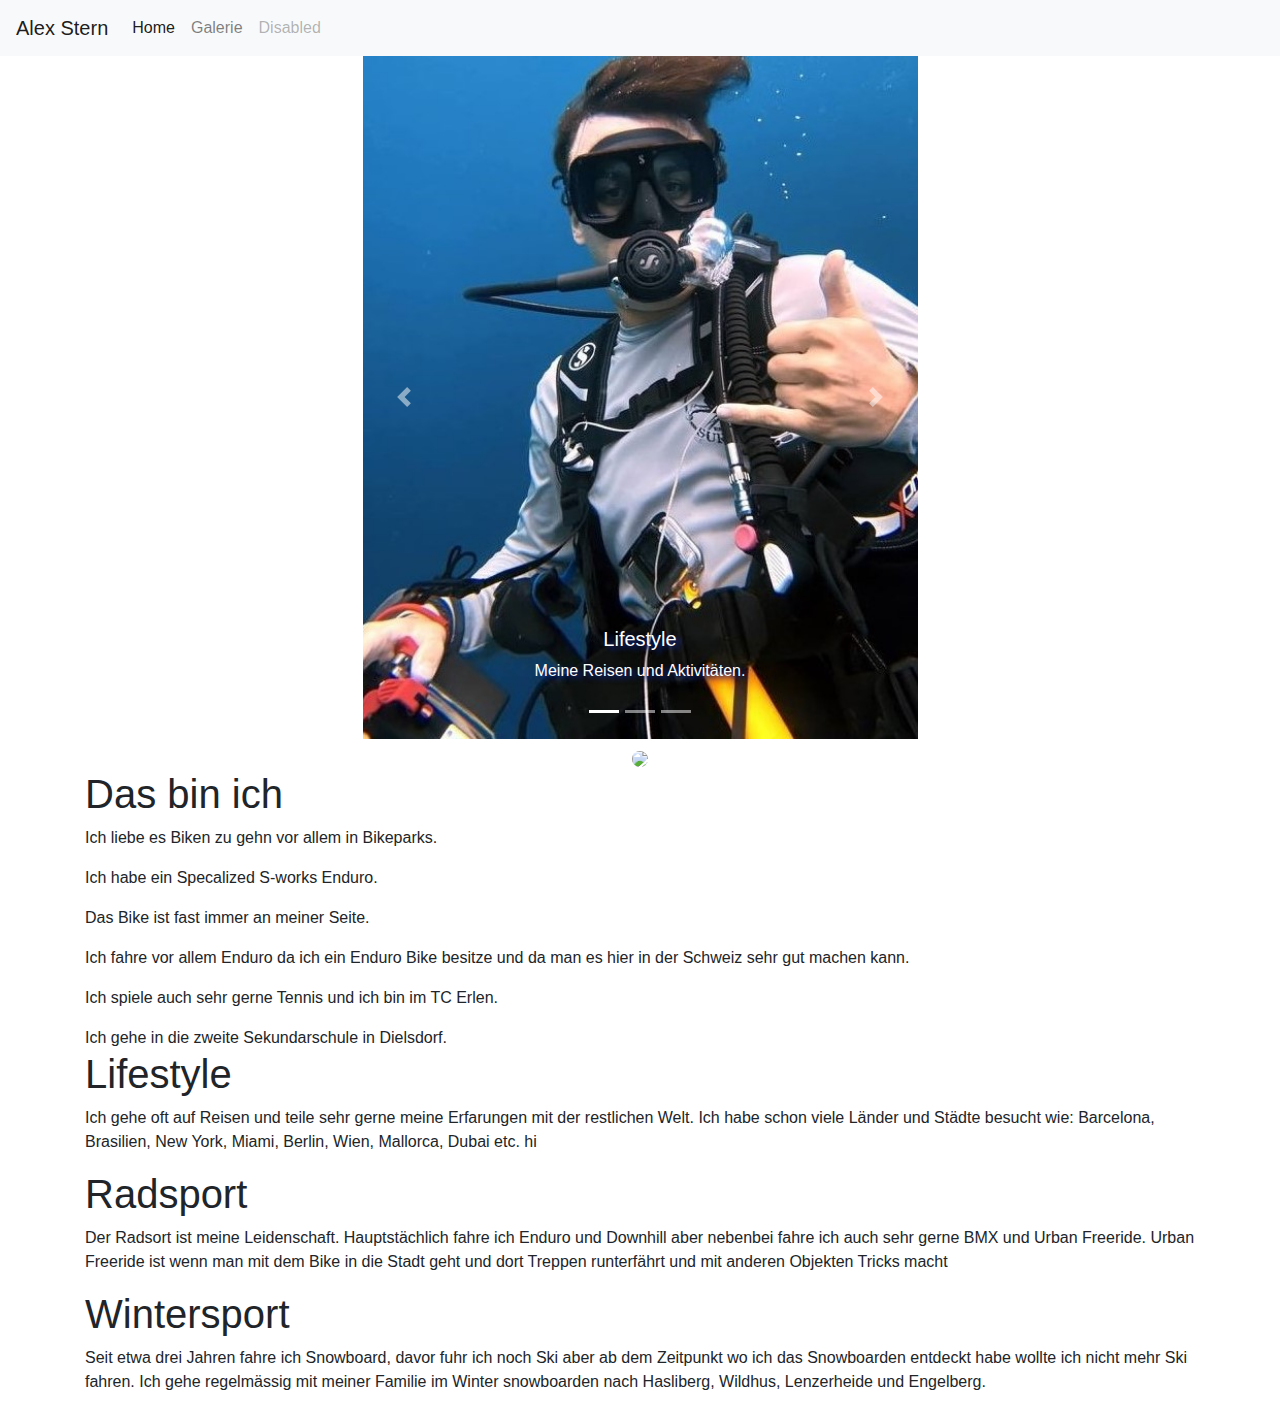
==== index.html @ 7ede4b69 "Updated Pictures" ====
<!DOCTYPE html>
<html>

<head>

    <title>Alex Stern</title>

    <meta charset="UTF-8">
    <meta name="viewport" content="width=device-width, initial-scale=1, shrink-to-fit=no">


    <link rel="stylesheet" href="./styles.css">
    <link rel="stylesheet" href="https://stackpath.bootstrapcdn.com/bootstrap/4.3.1/css/bootstrap.min.css" integrity="sha384-ggOyR0iXCbMQv3Xipma34MD+dH/1fQ784/j6cY/iJTQUOhcWr7x9JvoRxT2MZw1T"
        crossorigin="anonymous">
        <link rel="stylesheet" href="https://cdnjs.cloudflare.com/ajax/libs/font-awesome/5.11.2/css/all.css" integrity="sha256-46qynGAkLSFpVbEBog43gvNhfrOj+BmwXdxFgVK/Kvc=" crossorigin="anonymous" />
</head>

<body lang="de_CH">
    <nav class="navbar navbar-expand-lg navbar-light bg-light">
        <a class="navbar-brand" href="index.html">Alex Stern</a>
        <button class="navbar-toggler" type="button" data-toggle="collapse" data-target="#navbarSupportedContent"
            aria-controls="navbarSupportedContent" aria-expanded="false" aria-label="Toggle navigation" onclick="">
            <span class="navbar-toggler-icon"></span>
        </button>

        <div class="collapse navbar-collapse" id="navbarSupportedContent">
            <ul class="navbar-nav mr-auto">
                <li class="nav-item active">
                    <a class="nav-link" href="index.html">Home <span class="sr-only">(current)</span></a>
                </li>
                <li class="nav-item">
                    <a class="nav-link" href="gallery.html">Galerie</a>
                </li>

                <li class="nav-item">
                    <a class="nav-link disabled" href="#" tabindex="-1" aria-disabled="true">Disabled</a>
                </li>
            </ul>

        </div>
    </nav>

    <div class="container my-background">
        <div class="bd-example text-center">
            <div id="carouselExampleCaptions" class="carousel slide" data-ride="carousel">
                <ol class="carousel-indicators">
                    <li data-target="#carouselExampleCaptions" data-slide-to="0" class="active"></li>
                    <li data-target="#carouselExampleCaptions" data-slide-to="1"></li>
                    <li data-target="#carouselExampleCaptions" data-slide-to="2"></li>
                </ol>
                <div class="carousel-inner">
                    <div class="carousel-item active">
                        <a href="#bitsch" class="cursor-effect cursor-effect-bitsch audio-bitsch">
                            <img src="img/Tauchen1.jpg" class="d-block w-100" alt="...">
                            <div class="carousel-caption d-none d-md-block">
                                <h5>Lifestyle</h5>
                                <p>Meine Reisen und Aktivitäten.</p>
                            </div>
                        </a>
                    </div>
                    <div class="carousel-item">
                        <a href="#radsport" class="cursor-effect cursor-effect-velo">
                            <img src="img/Tauchen2.jpg" class="d-block w-100" alt="...">
                            <div class="carousel-caption d-none d-md-block">
                                <h5>Radsport</h5>
                                <p>Alles rund um das Biken.</p>
                            </div>
                        </a>

                    </div>
                    <div class="carousel-item">
                        <a href="#Wintersprot" class="cursor-effect cursor-effect-snow audio-snow">
                            <img src="img/Bild-Swisscom (1).jpg" class="d-block w-100" alt="...">
                            <div class="carousel-caption d-none d-md-block">
                                <h5>Wintersport</h5>
                                <p>Meine Aktivitäten im Wintersport.</p>
                            </div>
                        </a>
                    </div>

                </div>
                <a class="carousel-control-prev" href="#carouselExampleCaptions" role="button" data-slide="prev">
                    <span class="carousel-control-prev-icon" aria-hidden="true"></span>
                    <span class="sr-only">Previous</span>
                </a>
                <a class="carousel-control-next" href="#carouselExampleCaptions" role="button" data-slide="next">
                    <span class="carousel-control-next-icon" aria-hidden="true"></span>
                    <span class="sr-only">Next</span>
                </a>
            </div>
        </div>
        <div class="row">
            <div class="col-sm-12 text-center">
                <img src="https://www.instagram.com/p/B3MrcWUBjOc/media?size=l" class="rounded-circle" style="width: 80%; max-width: 250px" />
            </div>
        </div>

        <div class="row">
            <div class="col-sm">
                <h1>Das bin ich</h1>
                <p class="style1">Ich liebe es Biken zu gehn vor allem in Bikeparks.</p>
                <p>Ich habe ein Specalized S-works Enduro. </p>
                <p>Das Bike ist fast immer an meiner Seite.</p>
                <p>Ich fahre vor allem Enduro da ich ein Enduro Bike besitze und da man es hier in der Schweiz sehr gut machen kann.
        
                </p>
                <p>Ich spiele auch sehr gerne Tennis und ich bin im TC Erlen.
                </p>
                Ich gehe in die zweite Sekundarschule in Dielsdorf.

            </div>
        </div>
        <div class="row">
            <div id="bitsch" class="col-sm">
                <h1>Lifestyle</h1>
                <p>Ich gehe oft auf Reisen und teile sehr gerne meine Erfarungen mit der restlichen Welt. Ich habe schon viele Länder und Städte besucht wie: Barcelona, Brasilien, New York, Miami, Berlin, Wien, Mallorca, Dubai etc.
                    hi </p>
            </div>
        </div>
        <div class="row">
            <div id="radsport" class="col-sm">
                <h1>Radsport</h1>
                <p>Der Radsort ist meine Leidenschaft. Hauptstächlich fahre ich Enduro und Downhill aber nebenbei fahre
                    ich auch sehr gerne BMX und Urban Freeride. Urban Freeride ist wenn man mit dem Bike in die Stadt
                    geht und dort Treppen runterfährt und mit anderen Objekten Tricks macht</p>
            </div>
        </div>
        <div class="row">
            <div id="Wintersprot" class="col-sm">
                <h1>Wintersport</h1>
                <p>Seit etwa drei Jahren fahre ich Snowboard, davor fuhr ich noch Ski aber ab dem Zeitpunkt wo ich
                    das Snowboarden entdeckt habe wollte ich nicht mehr Ski fahren. Ich gehe regelmässig mit meiner
                    Familie im Winter snowboarden nach Hasliberg, Wildhus, Lenzerheide und Engelberg.</p>
            </div>
        </div>

        <div class="row">
            <div class="col-sm-12 icon-links">
                <a target="_blank" href="https://www.instagram.com/mtb_alexstern/?hl=de"><i class="fab fa-instagram"></i></a>
                <a target="_blank" href="https://github.com/Grasi-code/mywebsite"><i class="fab fa-github"></i></a>
                <a target="_blank" href="mailto:alexanderstern776@gmail.com"><i class="far fa-envelope"></i></a>
                <a target="_blank" href="https://www.youtube.com/channel/UCER7RcJEV-QiPdqMt9QF3NQ"><i class="fab fa-youtube"></i></a>
                <a target="_blank" href="https://my.playstation.com/profile/grasitube"><i class="fab fa-playstation"></i></a>
                <a target="_blank" href="https://linkedin.com/in/alexander-stern-9b239019b"><i class="fab fa-linkedin"></i></a>
            </div>
        </div>
    </div>

    

    <script src="https://code.jquery.com/jquery-3.4.1.min.js" integrity="sha256-CSXorXvZcTkaix6Yvo6HppcZGetbYMGWSFlBw8HfCJo="
        crossorigin="anonymous"></script>

    <script src="https://cdnjs.cloudflare.com/ajax/libs/popper.js/1.14.7/umd/popper.min.js" integrity="sha384-UO2eT0CpHqdSJQ6hJty5KVphtPhzWj9WO1clHTMGa3JDZwrnQq4sF86dIHNDz0W1"
        crossorigin="anonymous"></script>
    <script src="https://stackpath.bootstrapcdn.com/bootstrap/4.3.1/js/bootstrap.min.js" integrity="sha384-JjSmVgyd0p3pXB1rRibZUAYoIIy6OrQ6VrjIEaFf/nJGzIxFDsf4x0xIM+B07jRM"
        crossorigin="anonymous"></script>

    <script src="script.js"></script>

</body>

</html>
---- styles.css ----
body {
    background-image: url("https://image.redbull.com/rbcom/010/2016-04-08/1331787492680_8/0012/0/0/173/3456/2938/1150/1/gwin-puts-the-yt-tues-through-its-paces-in-socal.jpg");

    background-repeat: repeat-x;
    background-size: cover;
  
    font-family: 'Segoe UI', Tahoma, Geneva, Verdana, sans-serif;

    min-height: 100vh;
    margin: 0;
}

.page {
    margin-right: 10vw;
    margin-left: 10vw;
    background-color: rgba(255, 255, 255, 0.85);
    padding: 20px;
    min-width: 200px;
}

.my-background
{
    background-color: rgba(255, 255, 255, 0.85)
}

#carouselExampleCaptions {
    width: 50%;
    display: inline-block;
}

.carousel-caption {
    text-shadow: 5px 3px 5px rgb(13, 37, 146) ;
}

.icon-links {
    font-size: 48px;
    text-align: center;
    text-decoration: none;
}

.icon-links a:hover {
    color:blue;
}
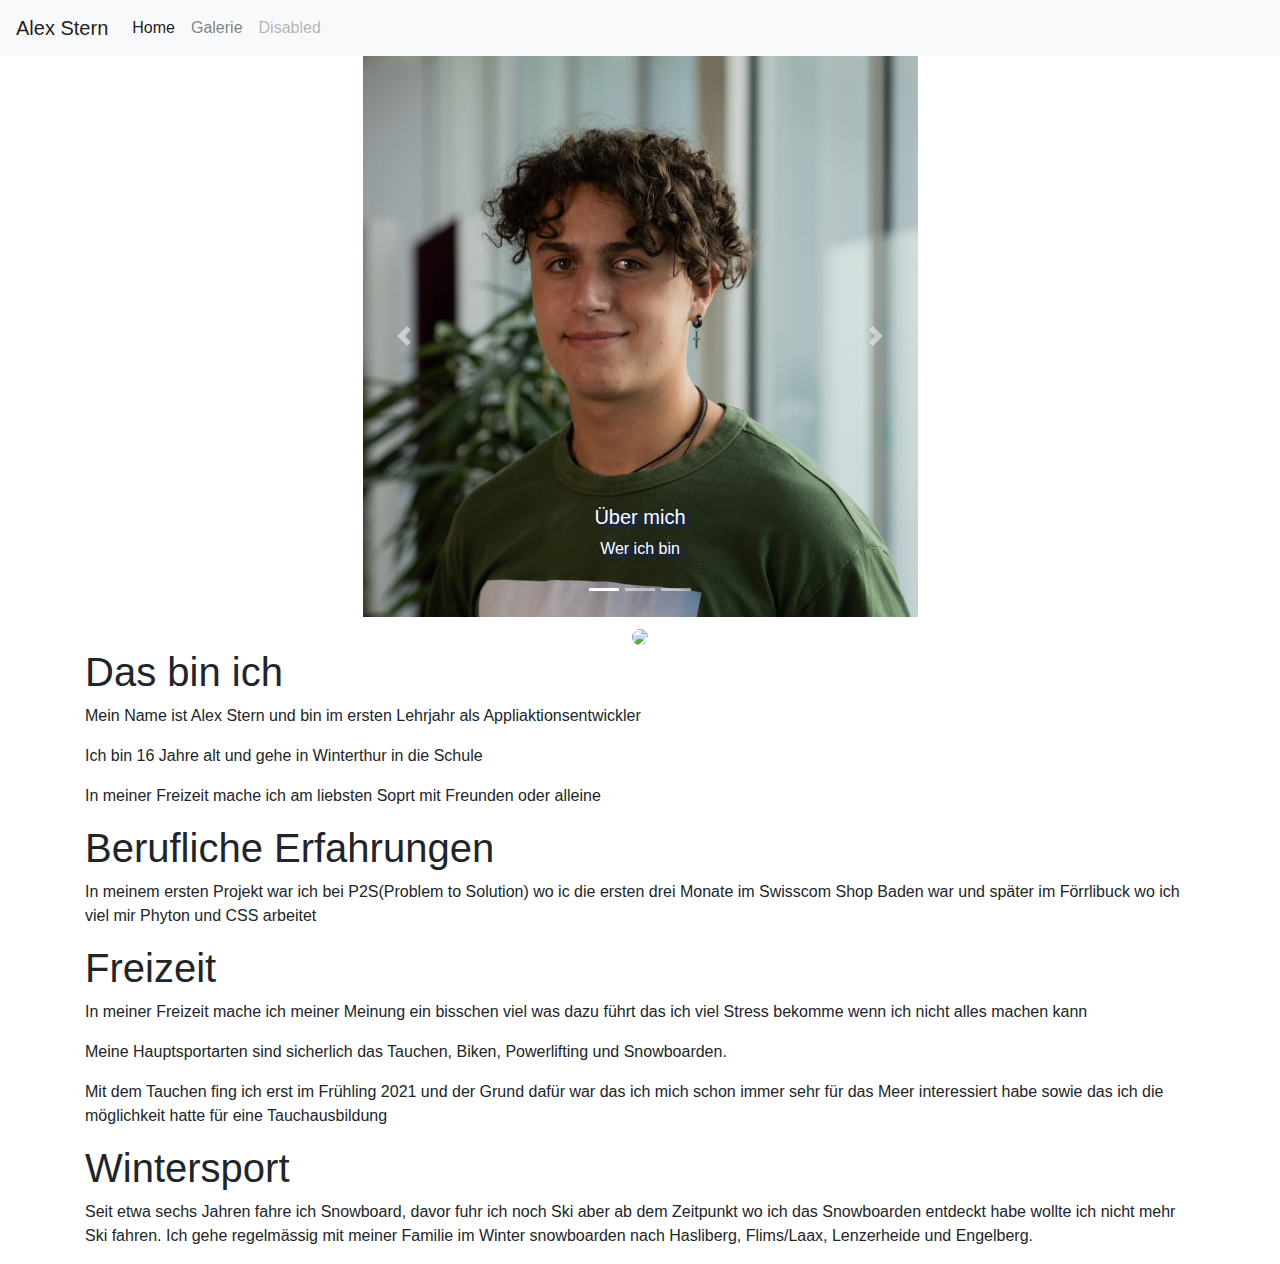
==== commit 5b1c7eaf: "Text update" ====
--- a/index.html
+++ b/index.html
@@ -51,10 +51,10 @@
                 <div class="carousel-inner">
                     <div class="carousel-item active">
                         <a href="#bitsch" class="cursor-effect cursor-effect-bitsch audio-bitsch">
-                            <img src="img/Tauchen1.jpg" class="d-block w-100" alt="...">
+                            <img src="img/thumbnail (2).jfif" class="d-block w-100" alt="...">
                             <div class="carousel-caption d-none d-md-block">
-                                <h5>Lifestyle</h5>
-                                <p>Meine Reisen und Aktivitäten.</p>
+                                <h5>Über mich</h5>
+                                <p>Wer ich bin</p>
                             </div>
                         </a>
                     </div>
@@ -62,8 +62,8 @@
                         <a href="#radsport" class="cursor-effect cursor-effect-velo">
                             <img src="img/Tauchen2.jpg" class="d-block w-100" alt="...">
                             <div class="carousel-caption d-none d-md-block">
-                                <h5>Radsport</h5>
-                                <p>Alles rund um das Biken.</p>
+                                <h5>Berufliche Erfarungen</h5>
+                                <p>Projekte und erfahrunegn</p>
                             </div>
                         </a>
 
@@ -72,8 +72,8 @@
                         <a href="#Wintersprot" class="cursor-effect cursor-effect-snow audio-snow">
                             <img src="img/Bild-Swisscom (1).jpg" class="d-block w-100" alt="...">
                             <div class="carousel-caption d-none d-md-block">
-                                <h5>Wintersport</h5>
-                                <p>Meine Aktivitäten im Wintersport.</p>
+                                <h5>Freizeit</h5>
+                                <p>Meine Aktivitäten in meiner Freizeit</p>
                             </div>
                         </a>
                     </div>
@@ -98,39 +98,33 @@
         <div class="row">
             <div class="col-sm">
                 <h1>Das bin ich</h1>
-                <p class="style1">Ich liebe es Biken zu gehn vor allem in Bikeparks.</p>
-                <p>Ich habe ein Specalized S-works Enduro. </p>
-                <p>Das Bike ist fast immer an meiner Seite.</p>
-                <p>Ich fahre vor allem Enduro da ich ein Enduro Bike besitze und da man es hier in der Schweiz sehr gut machen kann.
-        
-                </p>
-                <p>Ich spiele auch sehr gerne Tennis und ich bin im TC Erlen.
-                </p>
-                Ich gehe in die zweite Sekundarschule in Dielsdorf.
+                <p class="style1">Mein Name ist Alex Stern und bin im ersten Lehrjahr als Appliaktionsentwickler</p>
+                <p>Ich bin 16 Jahre alt und gehe in Winterthur in die Schule</p>
+                <p>In meiner Freizeit mache ich am liebsten Soprt mit Freunden oder alleine</p>
+                <p></p>
 
             </div>
         </div>
         <div class="row">
             <div id="bitsch" class="col-sm">
-                <h1>Lifestyle</h1>
-                <p>Ich gehe oft auf Reisen und teile sehr gerne meine Erfarungen mit der restlichen Welt. Ich habe schon viele Länder und Städte besucht wie: Barcelona, Brasilien, New York, Miami, Berlin, Wien, Mallorca, Dubai etc.
-                    hi </p>
+                <h1>Berufliche Erfahrungen</h1>
+                <p>In meinem ersten Projekt war ich bei P2S(Problem to Solution) wo ic die ersten drei Monate im Swisscom Shop Baden war und später im Förrlibuck wo ich viel mir Phyton und CSS arbeitet</p>
             </div>
         </div>
         <div class="row">
             <div id="radsport" class="col-sm">
-                <h1>Radsport</h1>
-                <p>Der Radsort ist meine Leidenschaft. Hauptstächlich fahre ich Enduro und Downhill aber nebenbei fahre
-                    ich auch sehr gerne BMX und Urban Freeride. Urban Freeride ist wenn man mit dem Bike in die Stadt
-                    geht und dort Treppen runterfährt und mit anderen Objekten Tricks macht</p>
+                <h1>Freizeit</h1>
+                <p>In meiner Freizeit mache ich meiner Meinung ein bisschen viel was dazu führt das ich viel Stress bekomme wenn ich nicht alles machen kann</p>
+                <p>Meine Hauptsportarten sind sicherlich das Tauchen, Biken, Powerlifting und Snowboarden.</p>
+                <p>Mit dem Tauchen fing ich erst im Frühling 2021 und der Grund dafür war das ich  mich schon immer sehr für das Meer interessiert habe sowie das ich die möglichkeit hatte für eine Tauchausbildung</p>
             </div>
         </div>
         <div class="row">
             <div id="Wintersprot" class="col-sm">
                 <h1>Wintersport</h1>
-                <p>Seit etwa drei Jahren fahre ich Snowboard, davor fuhr ich noch Ski aber ab dem Zeitpunkt wo ich
+                <p>Seit etwa sechs Jahren fahre ich Snowboard, davor fuhr ich noch Ski aber ab dem Zeitpunkt wo ich
                     das Snowboarden entdeckt habe wollte ich nicht mehr Ski fahren. Ich gehe regelmässig mit meiner
-                    Familie im Winter snowboarden nach Hasliberg, Wildhus, Lenzerheide und Engelberg.</p>
+                    Familie im Winter snowboarden nach Hasliberg, Flims/Laax, Lenzerheide und Engelberg.</p>
             </div>
         </div>
 
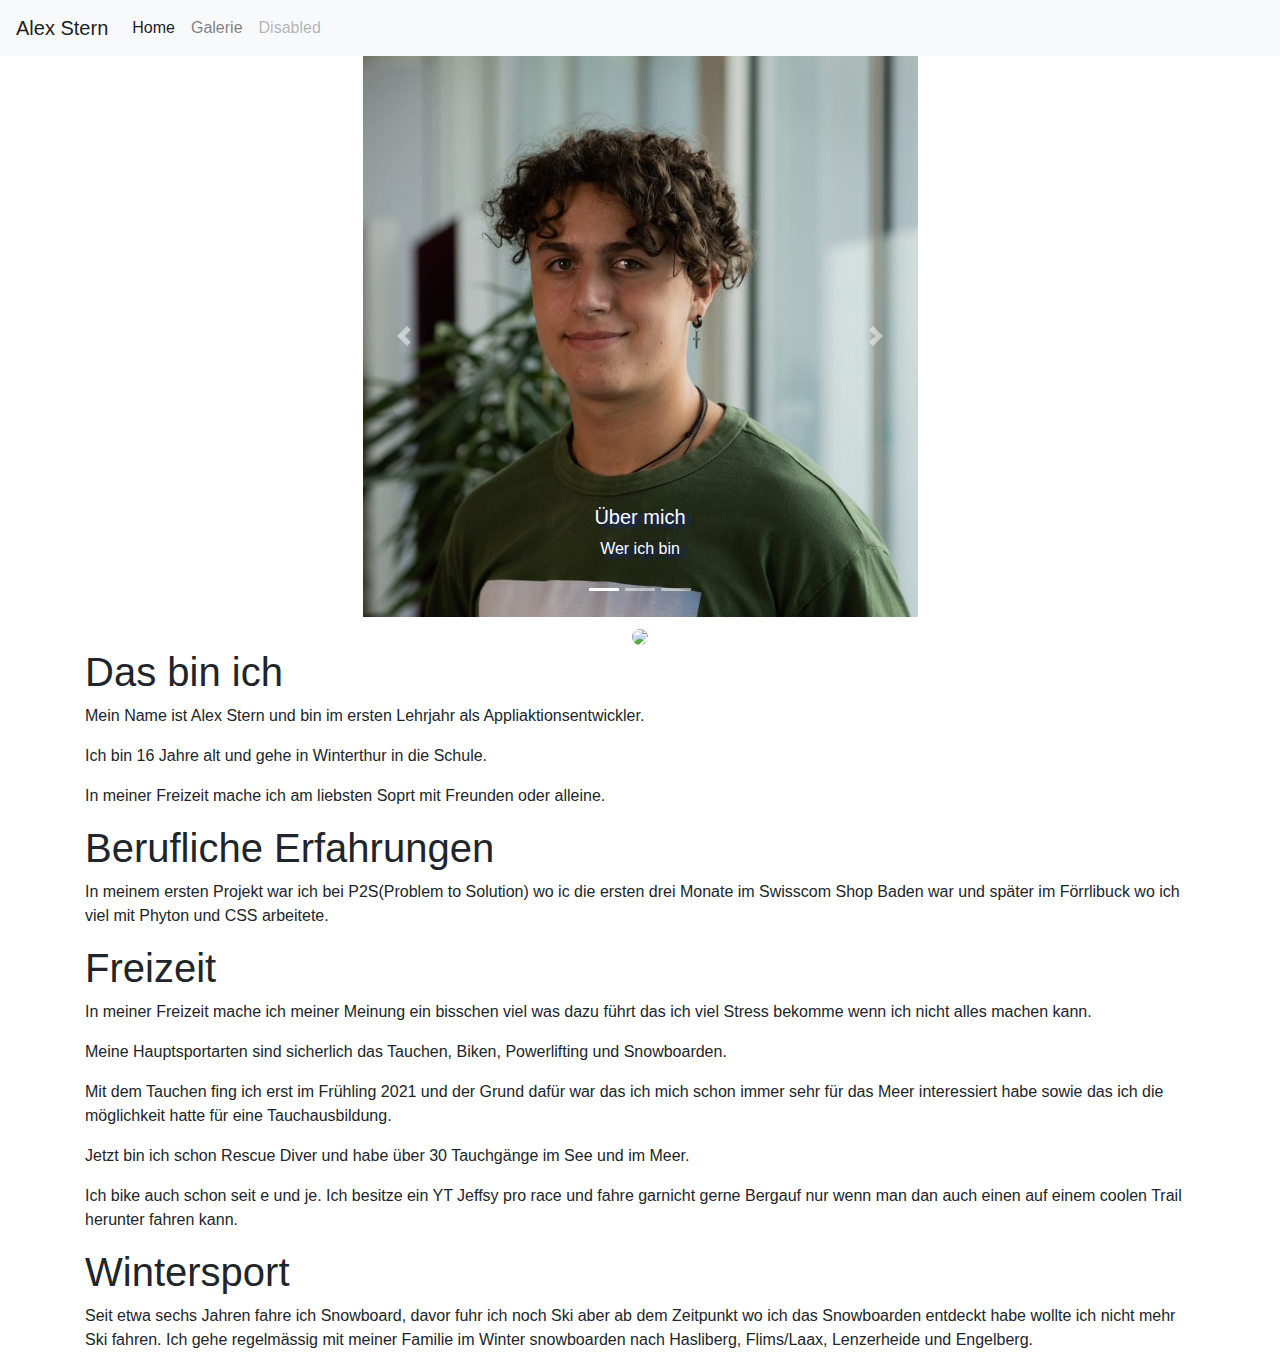
==== commit 24689eb3: "Text Update" ====
--- a/index.html
+++ b/index.html
@@ -98,9 +98,9 @@
         <div class="row">
             <div class="col-sm">
                 <h1>Das bin ich</h1>
-                <p class="style1">Mein Name ist Alex Stern und bin im ersten Lehrjahr als Appliaktionsentwickler</p>
-                <p>Ich bin 16 Jahre alt und gehe in Winterthur in die Schule</p>
-                <p>In meiner Freizeit mache ich am liebsten Soprt mit Freunden oder alleine</p>
+                <p class="style1">Mein Name ist Alex Stern und bin im ersten Lehrjahr als Appliaktionsentwickler.</p>
+                <p>Ich bin 16 Jahre alt und gehe in Winterthur in die Schule.</p>
+                <p>In meiner Freizeit mache ich am liebsten Soprt mit Freunden oder alleine.</p>
                 <p></p>
 
             </div>
@@ -108,15 +108,18 @@
         <div class="row">
             <div id="bitsch" class="col-sm">
                 <h1>Berufliche Erfahrungen</h1>
-                <p>In meinem ersten Projekt war ich bei P2S(Problem to Solution) wo ic die ersten drei Monate im Swisscom Shop Baden war und später im Förrlibuck wo ich viel mir Phyton und CSS arbeitet</p>
+                <p>In meinem ersten Projekt war ich bei P2S(Problem to Solution) wo ic die ersten drei Monate im Swisscom Shop Baden war und später im Förrlibuck wo ich viel mit Phyton und CSS arbeitete.</p>
             </div>
         </div>
         <div class="row">
             <div id="radsport" class="col-sm">
                 <h1>Freizeit</h1>
-                <p>In meiner Freizeit mache ich meiner Meinung ein bisschen viel was dazu führt das ich viel Stress bekomme wenn ich nicht alles machen kann</p>
+                <p>In meiner Freizeit mache ich meiner Meinung ein bisschen viel was dazu führt das ich viel Stress bekomme wenn ich nicht alles machen kann.</p>
                 <p>Meine Hauptsportarten sind sicherlich das Tauchen, Biken, Powerlifting und Snowboarden.</p>
-                <p>Mit dem Tauchen fing ich erst im Frühling 2021 und der Grund dafür war das ich  mich schon immer sehr für das Meer interessiert habe sowie das ich die möglichkeit hatte für eine Tauchausbildung</p>
+                <p>Mit dem Tauchen fing ich erst im Frühling 2021 und der Grund dafür war das ich  mich schon immer sehr für das Meer interessiert habe sowie das ich die möglichkeit hatte für eine Tauchausbildung.</p>
+                <p>Jetzt bin ich schon Rescue Diver und habe über 30 Tauchgänge im See und im Meer.</p>
+                <p>Ich bike auch schon seit e und je. Ich besitze ein YT Jeffsy pro race und fahre garnicht gerne Bergauf nur wenn man dan auch einen auf einem coolen Trail herunter fahren kann.</p>
+                
             </div>
         </div>
         <div class="row">
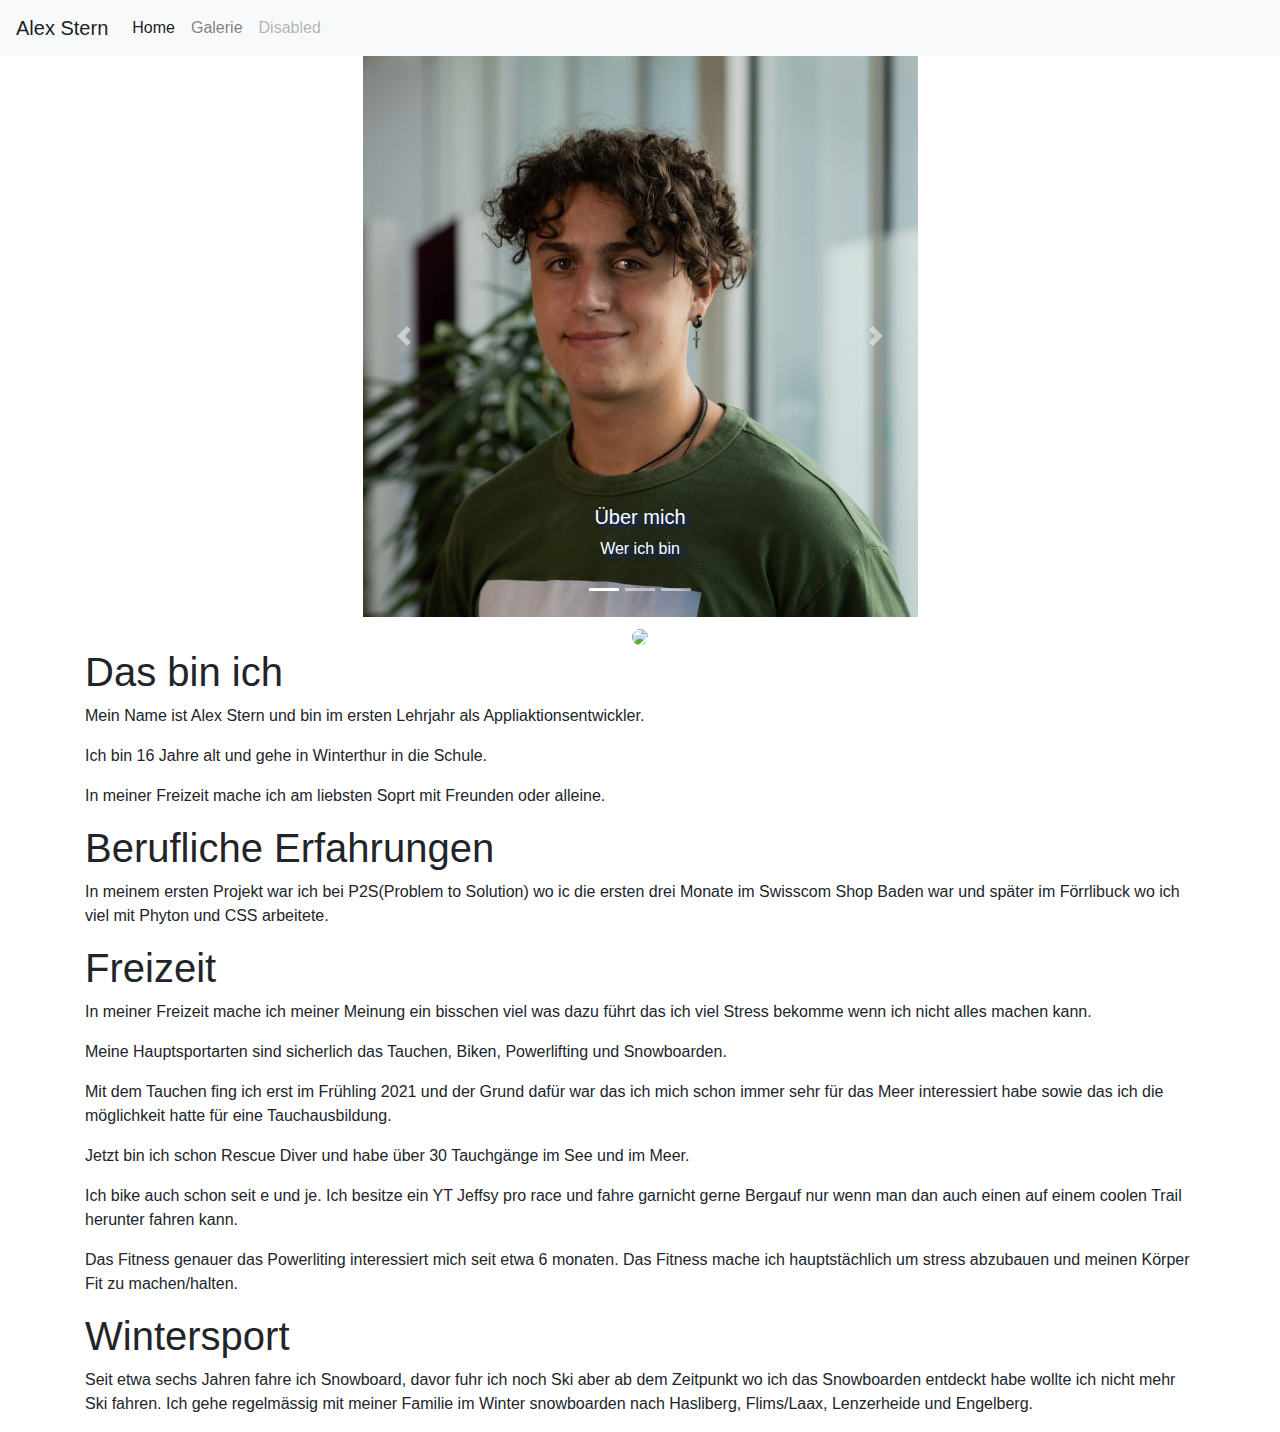
==== commit 59abbfd5: "text updates" ====
--- a/index.html
+++ b/index.html
@@ -119,6 +119,7 @@
                 <p>Mit dem Tauchen fing ich erst im Frühling 2021 und der Grund dafür war das ich  mich schon immer sehr für das Meer interessiert habe sowie das ich die möglichkeit hatte für eine Tauchausbildung.</p>
                 <p>Jetzt bin ich schon Rescue Diver und habe über 30 Tauchgänge im See und im Meer.</p>
                 <p>Ich bike auch schon seit e und je. Ich besitze ein YT Jeffsy pro race und fahre garnicht gerne Bergauf nur wenn man dan auch einen auf einem coolen Trail herunter fahren kann.</p>
+                <p>Das Fitness genauer das Powerliting interessiert mich seit etwa 6 monaten. Das Fitness mache ich hauptstächlich um stress abzubauen und meinen Körper Fit zu machen/halten.</p>
                 
             </div>
         </div>
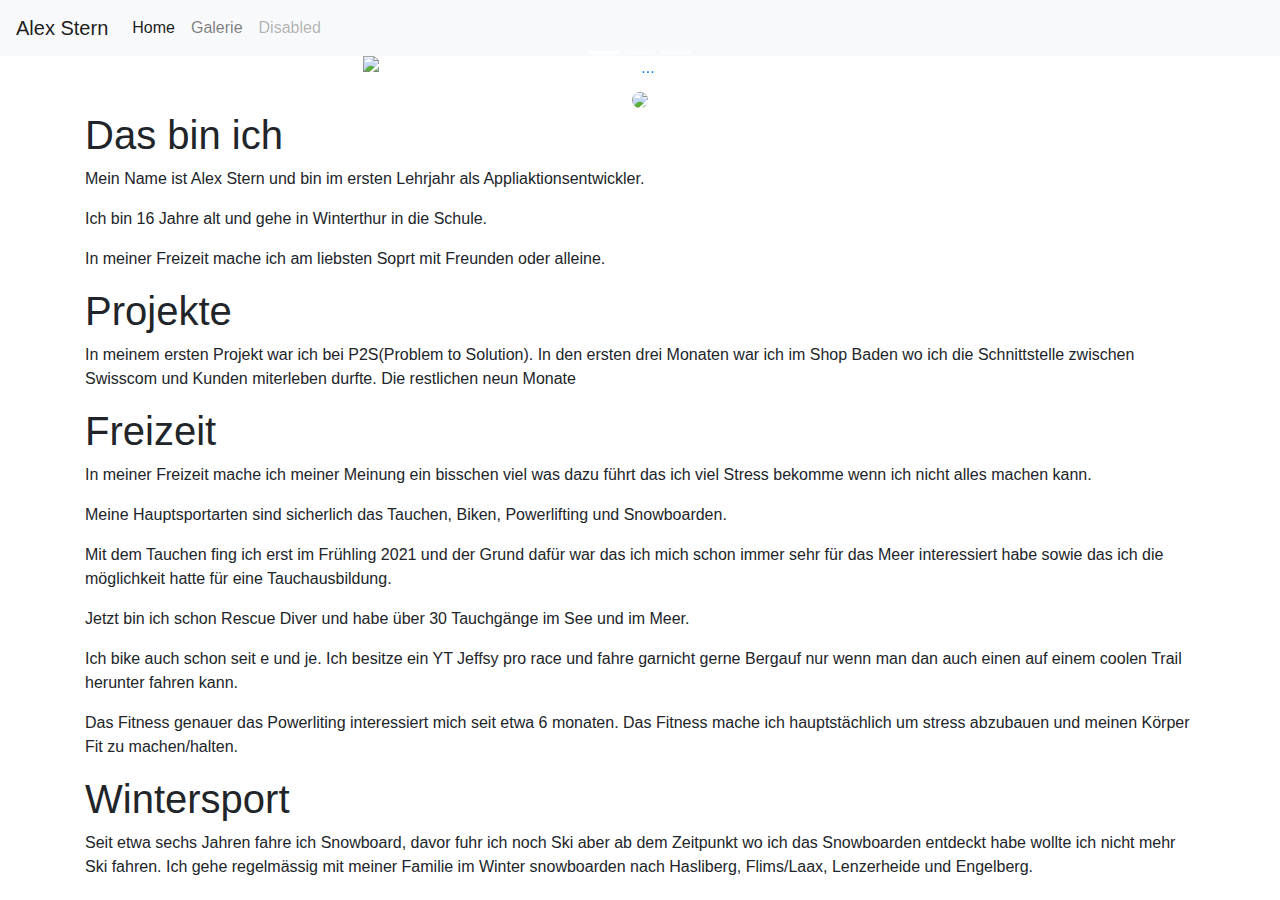
==== commit 8b5a5b79: "Updated Text" ====
--- a/index.html
+++ b/index.html
@@ -62,7 +62,7 @@
                         <a href="#radsport" class="cursor-effect cursor-effect-velo">
                             <img src="img/Tauchen2.jpg" class="d-block w-100" alt="...">
                             <div class="carousel-caption d-none d-md-block">
-                                <h5>Berufliche Erfarungen</h5>
+                                <h5>Projekte</h5>
                                 <p>Projekte und erfahrunegn</p>
                             </div>
                         </a>
@@ -107,8 +107,8 @@
         </div>
         <div class="row">
             <div id="bitsch" class="col-sm">
-                <h1>Berufliche Erfahrungen</h1>
-                <p>In meinem ersten Projekt war ich bei P2S(Problem to Solution) wo ic die ersten drei Monate im Swisscom Shop Baden war und später im Förrlibuck wo ich viel mit Phyton und CSS arbeitete.</p>
+                <h1>Projekte</h1>
+                <p>In meinem ersten Projekt war ich bei P2S(Problem to Solution). In den ersten drei Monaten war ich im Shop Baden wo ich die Schnittstelle zwischen Swisscom und Kunden miterleben durfte. Die restlichen neun Monate</p>
             </div>
         </div>
         <div class="row">
@@ -134,7 +134,7 @@
 
         <div class="row">
             <div class="col-sm-12 icon-links">
-                <a target="_blank" href="https://www.instagram.com/mtb_alexstern/?hl=de"><i class="fab fa-instagram"></i></a>
+                <a target="_blank" href="https://www.instagram.com/michjaeckson/?hl=de"><i class="fab fa-instagram"></i></a>
                 <a target="_blank" href="https://github.com/Grasi-code/mywebsite"><i class="fab fa-github"></i></a>
                 <a target="_blank" href="mailto:alexanderstern776@gmail.com"><i class="far fa-envelope"></i></a>
                 <a target="_blank" href="https://www.youtube.com/channel/UCER7RcJEV-QiPdqMt9QF3NQ"><i class="fab fa-youtube"></i></a>
--- a/styles.css
+++ b/styles.css
@@ -1,5 +1,5 @@
 body {
-    background-image: url("https://image.redbull.com/rbcom/010/2016-04-08/1331787492680_8/0012/0/0/173/3456/2938/1150/1/gwin-puts-the-yt-tues-through-its-paces-in-socal.jpg");
+    background-image: url("\\ss002207\TAASTALO$\Documents\GitHub\mywebsite\img\SC_TeamsHintergrund-08.jpg");
 
     background-repeat: repeat-x;
     background-size: cover;
@@ -20,7 +20,7 @@
 
 .my-background
 {
-    background-color: rgba(255, 255, 255, 0.85)
+    background-color: #FFFFFF
 }
 
 #carouselExampleCaptions {
@@ -29,7 +29,7 @@
 }
 
 .carousel-caption {
-    text-shadow: 5px 3px 5px rgb(13, 37, 146) ;
+    text-shadow: 5px 3px 5px #001155 ;
 }
 
 .icon-links {
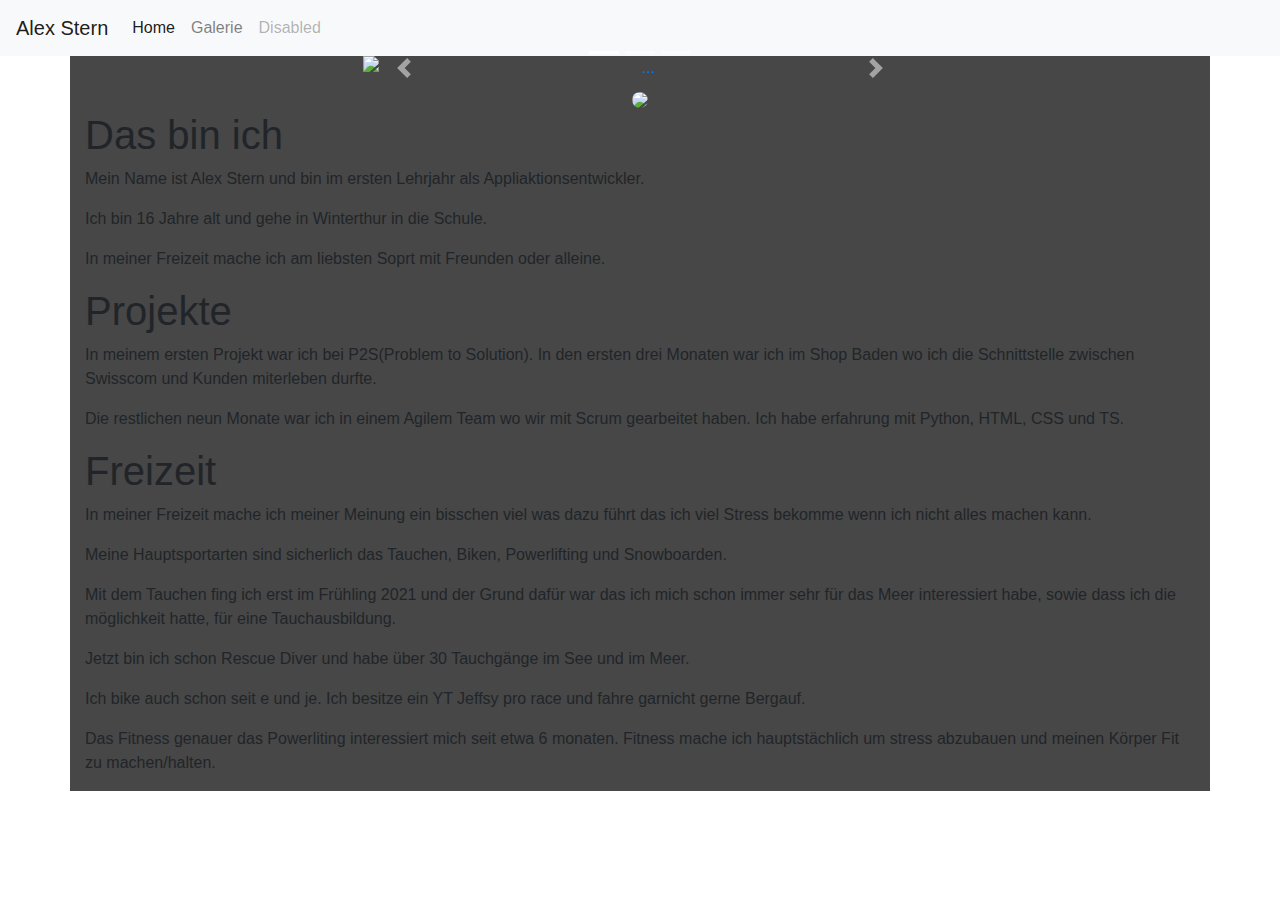
==== commit da9397fa: "Text updated" ====
--- a/index.html
+++ b/index.html
@@ -108,7 +108,8 @@
         <div class="row">
             <div id="bitsch" class="col-sm">
                 <h1>Projekte</h1>
-                <p>In meinem ersten Projekt war ich bei P2S(Problem to Solution). In den ersten drei Monaten war ich im Shop Baden wo ich die Schnittstelle zwischen Swisscom und Kunden miterleben durfte. Die restlichen neun Monate</p>
+                <p>In meinem ersten Projekt war ich bei P2S(Problem to Solution). In den ersten drei Monaten war ich im Shop Baden wo ich die Schnittstelle zwischen Swisscom und Kunden miterleben durfte.</p>
+                <p> Die restlichen neun Monate war ich in einem Agilem Team wo wir mit Scrum gearbeitet haben. Ich habe erfahrung mit Python, HTML, CSS und TS.</p>
             </div>
         </div>
         <div class="row">
@@ -116,19 +117,11 @@
                 <h1>Freizeit</h1>
                 <p>In meiner Freizeit mache ich meiner Meinung ein bisschen viel was dazu führt das ich viel Stress bekomme wenn ich nicht alles machen kann.</p>
                 <p>Meine Hauptsportarten sind sicherlich das Tauchen, Biken, Powerlifting und Snowboarden.</p>
-                <p>Mit dem Tauchen fing ich erst im Frühling 2021 und der Grund dafür war das ich  mich schon immer sehr für das Meer interessiert habe sowie das ich die möglichkeit hatte für eine Tauchausbildung.</p>
+                <p>Mit dem Tauchen fing ich erst im Frühling 2021 und der Grund dafür war das ich  mich schon immer sehr für das Meer interessiert habe, sowie dass ich die möglichkeit hatte, für eine Tauchausbildung.</p>
                 <p>Jetzt bin ich schon Rescue Diver und habe über 30 Tauchgänge im See und im Meer.</p>
-                <p>Ich bike auch schon seit e und je. Ich besitze ein YT Jeffsy pro race und fahre garnicht gerne Bergauf nur wenn man dan auch einen auf einem coolen Trail herunter fahren kann.</p>
-                <p>Das Fitness genauer das Powerliting interessiert mich seit etwa 6 monaten. Das Fitness mache ich hauptstächlich um stress abzubauen und meinen Körper Fit zu machen/halten.</p>
+                <p>Ich bike auch schon seit e und je. Ich besitze ein YT Jeffsy pro race und fahre garnicht gerne Bergauf.</p>
+                <p>Das Fitness genauer das Powerliting interessiert mich seit etwa 6 monaten. Fitness mache ich hauptstächlich um stress abzubauen und meinen Körper Fit zu machen/halten.</p>
                 
-            </div>
-        </div>
-        <div class="row">
-            <div id="Wintersprot" class="col-sm">
-                <h1>Wintersport</h1>
-                <p>Seit etwa sechs Jahren fahre ich Snowboard, davor fuhr ich noch Ski aber ab dem Zeitpunkt wo ich
-                    das Snowboarden entdeckt habe wollte ich nicht mehr Ski fahren. Ich gehe regelmässig mit meiner
-                    Familie im Winter snowboarden nach Hasliberg, Flims/Laax, Lenzerheide und Engelberg.</p>
             </div>
         </div>
 
@@ -136,10 +129,10 @@
             <div class="col-sm-12 icon-links">
                 <a target="_blank" href="https://www.instagram.com/michjaeckson/?hl=de"><i class="fab fa-instagram"></i></a>
                 <a target="_blank" href="https://github.com/Grasi-code/mywebsite"><i class="fab fa-github"></i></a>
-                <a target="_blank" href="mailto:alexanderstern776@gmail.com"><i class="far fa-envelope"></i></a>
+                <a target="_blank" href="mailto:alexander.stern@swisscom.com"><i class="far fa-envelope"></i></a>
                 <a target="_blank" href="https://www.youtube.com/channel/UCER7RcJEV-QiPdqMt9QF3NQ"><i class="fab fa-youtube"></i></a>
                 <a target="_blank" href="https://my.playstation.com/profile/grasitube"><i class="fab fa-playstation"></i></a>
-                <a target="_blank" href="https://linkedin.com/in/alexander-stern-9b239019b"><i class="fab fa-linkedin"></i></a>
+                <a target="_blank" href="https://www.linkedin.com/in/alexander-stern-9429a6219/"><i class="fab fa-linkedin"></i></a>
             </div>
         </div>
     </div>
--- a/styles.css
+++ b/styles.css
@@ -1,5 +1,5 @@
 body {
-    background-image: url("\\ss002207\TAASTALO$\Documents\GitHub\mywebsite\img\SC_TeamsHintergrund-08.jpg");
+    background-image: url("SC_TeamsHintergrund-08.jpg");
 
     background-repeat: repeat-x;
     background-size: cover;
@@ -20,7 +20,7 @@
 
 .my-background
 {
-    background-color: #FFFFFF
+    background-color:  #474747
 }
 
 #carouselExampleCaptions {
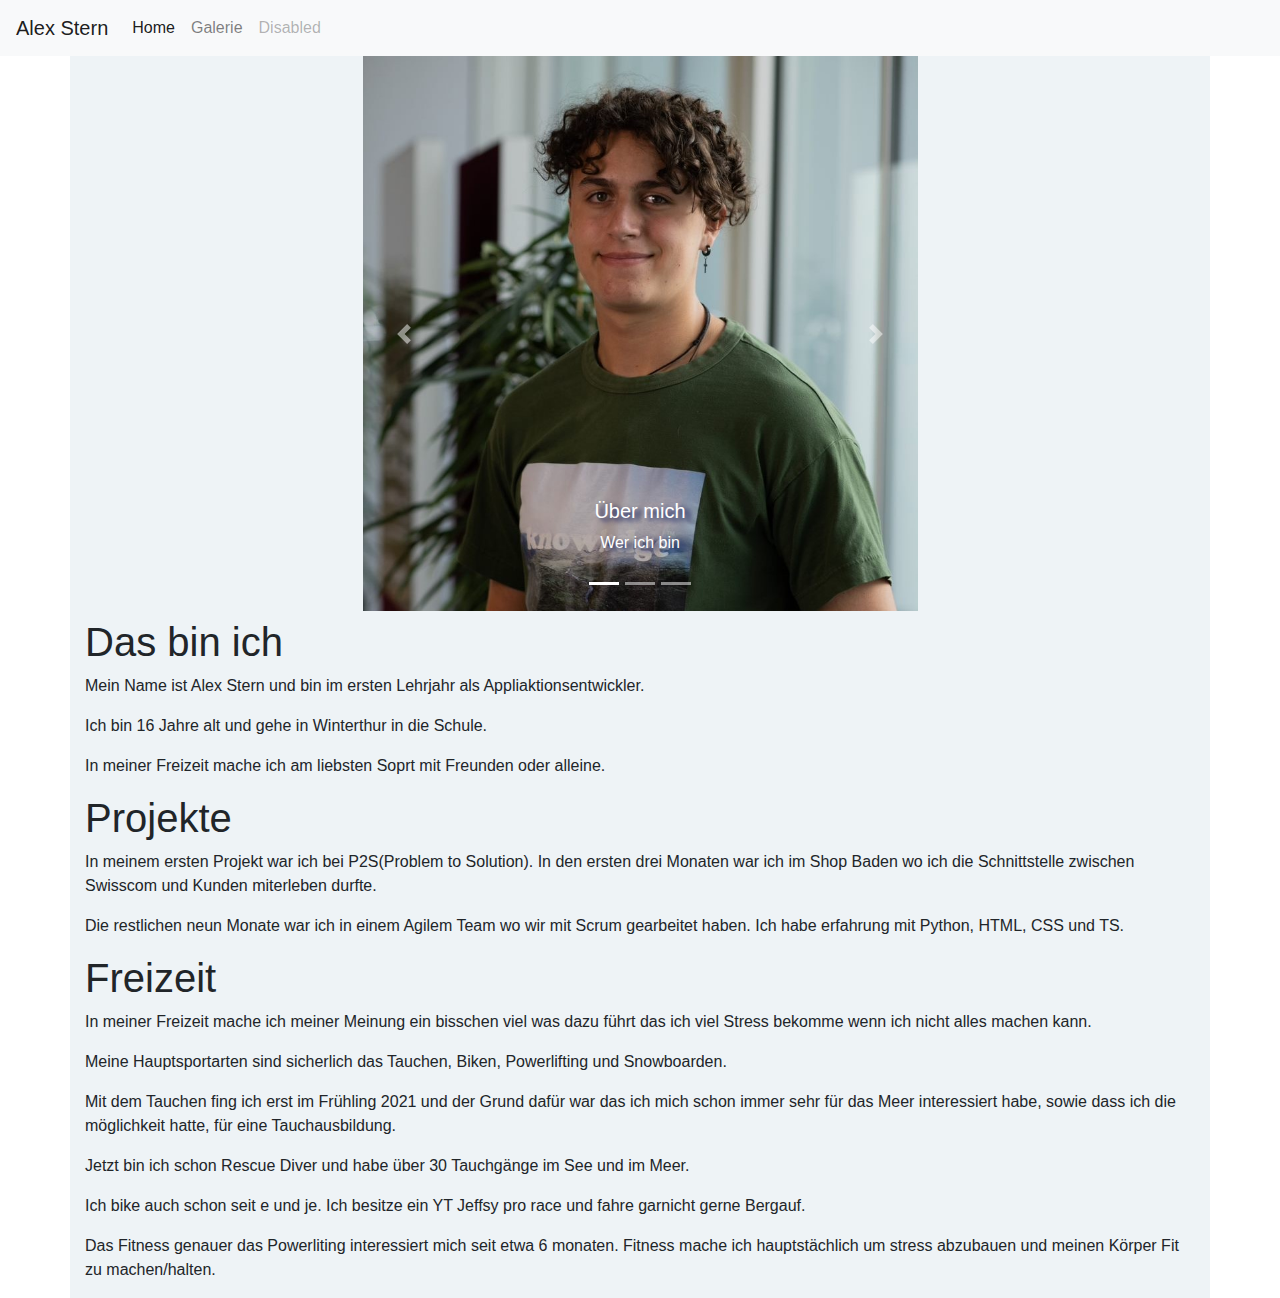
==== commit d50a8733: "Updated Pictures" ====
--- a/index.html
+++ b/index.html
@@ -51,7 +51,7 @@
                 <div class="carousel-inner">
                     <div class="carousel-item active">
                         <a href="#bitsch" class="cursor-effect cursor-effect-bitsch audio-bitsch">
-                            <img src="img/thumbnail (2).jfif" class="d-block w-100" alt="...">
+                            <img src="img/Bild-Swisscom (2).jpg" class="d-block w-100" alt="...">
                             <div class="carousel-caption d-none d-md-block">
                                 <h5>Über mich</h5>
                                 <p>Wer ich bin</p>
@@ -60,7 +60,7 @@
                     </div>
                     <div class="carousel-item">
                         <a href="#radsport" class="cursor-effect cursor-effect-velo">
-                            <img src="img/Tauchen2.jpg" class="d-block w-100" alt="...">
+                            <img src="img/work.png" class="d-block w-100" alt="...">
                             <div class="carousel-caption d-none d-md-block">
                                 <h5>Projekte</h5>
                                 <p>Projekte und erfahrunegn</p>
@@ -70,7 +70,7 @@
                     </div>
                     <div class="carousel-item">
                         <a href="#Wintersprot" class="cursor-effect cursor-effect-snow audio-snow">
-                            <img src="img/Bild-Swisscom (1).jpg" class="d-block w-100" alt="...">
+                            <img src="img/pics/Saved Pictures/freedive.jpg" class="d-block w-100" alt="...">
                             <div class="carousel-caption d-none d-md-block">
                                 <h5>Freizeit</h5>
                                 <p>Meine Aktivitäten in meiner Freizeit</p>
@@ -87,11 +87,6 @@
                     <span class="carousel-control-next-icon" aria-hidden="true"></span>
                     <span class="sr-only">Next</span>
                 </a>
-            </div>
-        </div>
-        <div class="row">
-            <div class="col-sm-12 text-center">
-                <img src="https://www.instagram.com/p/B3MrcWUBjOc/media?size=l" class="rounded-circle" style="width: 80%; max-width: 250px" />
             </div>
         </div>
 
--- a/styles.css
+++ b/styles.css
@@ -1,5 +1,5 @@
 body {
-    background-image: url("SC_TeamsHintergrund-08.jpg");
+    background-image: url(SC_TeamsHintergrund-08.jpg) blue;
 
     background-repeat: repeat-x;
     background-size: cover;
@@ -20,7 +20,7 @@
 
 .my-background
 {
-    background-color:  #474747
+    background-color:   #EEF3F6
 }
 
 #carouselExampleCaptions {
